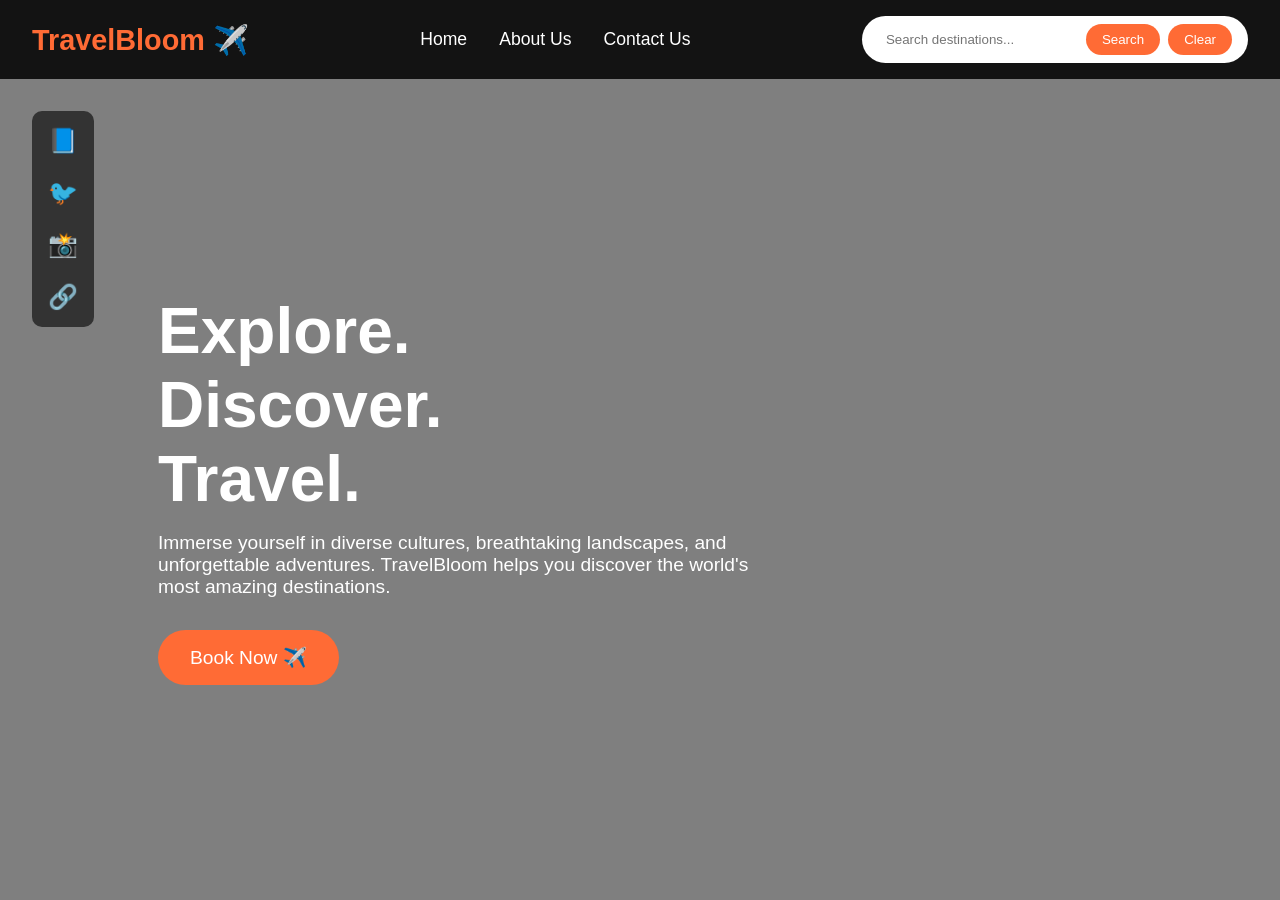
==== index.html @ c7b27f45 "Create index.html" ====
<!DOCTYPE html>
<html lang="en">
<head>
    <meta charset="UTF-8">
    <meta name="viewport" content="width=device-width, initial-scale=1.0">
    <title>TravelBloom - Explore the World</title>
    <style>
        * {
            margin: 0;
            padding: 0;
            box-sizing: border-box;
        }

        body {
            font-family: 'Segoe UI', Tahoma, Geneva, Verdana, sans-serif;
            background: linear-gradient(rgba(0,0,0,0.5), rgba(0,0,0,0.5)), url('https://images.unsplash.com/photo-1506929562872-bb421503ef21?w=1600');
            background-size: cover;
            background-position: center;
            background-attachment: fixed;
            min-height: 100vh;
        }

        .navbar {
            background-color: rgba(0, 0, 0, 0.85);
            padding: 1rem 2rem;
            display: flex;
            justify-content: space-between;
            align-items: center;
            flex-wrap: wrap;
            gap: 1rem;
        }

        .logo {
            color: #ff6b35;
            font-size: 1.8rem;
            font-weight: bold;
        }

        .nav-links {
            display: flex;
            gap: 2rem;
        }

        .nav-links a {
            color: white;
            text-decoration: none;
            font-size: 1.1rem;
            cursor: pointer;
            transition: color 0.3s;
        }

        .nav-links a:hover {
            color: #ff6b35;
        }

        .search-container {
            display: flex;
            gap: 0.5rem;
            background-color: white;
            padding: 0.5rem 1rem;
            border-radius: 50px;
        }

        .search-container input {
            border: none;
            padding: 0.5rem;
            width: 200px;
            outline: none;
        }

        .search-container button {
            background-color: #ff6b35;
            border: none;
            color: white;
            padding: 0.5rem 1rem;
            border-radius: 25px;
            cursor: pointer;
        }

        .main-content {
            display: flex;
            min-height: calc(100vh - 80px);
            padding: 2rem;
        }

        .social-sidebar {
            display: flex;
            flex-direction: column;
            gap: 1.5rem;
            background-color: rgba(0, 0, 0, 0.6);
            padding: 1rem;
            border-radius: 10px;
            height: fit-content;
        }

        .social-sidebar a {
            color: white;
            font-size: 1.5rem;
            text-decoration: none;
        }

        .hero {
            flex: 1;
            display: flex;
            flex-direction: column;
            justify-content: center;
            padding: 2rem 4rem;
            color: white;
        }

        .hero h1 {
            font-size: 4rem;
            margin-bottom: 1rem;
        }

        .hero p {
            font-size: 1.2rem;
            margin-bottom: 2rem;
            max-width: 600px;
        }

        .book-btn {
            background-color: #ff6b35;
            color: white;
            border: none;
            padding: 1rem 2rem;
            font-size: 1.2rem;
            border-radius: 50px;
            cursor: pointer;
            width: fit-content;
        }

        .results-section {
            background-color: rgba(0, 0, 0, 0.8);
            border-radius: 10px;
            padding: 1.5rem;
            margin-left: 2rem;
            width: 300px;
        }

        .results-section h3 {
            color: #ff6b35;
            margin-bottom: 1rem;
        }

        .result-item {
            background-color: rgba(255,255,255,0.1);
            padding: 0.8rem;
            margin-bottom: 0.8rem;
            border-radius: 8px;
            color: white;
        }

        .hidden {
            display: none;
        }
    </style>
</head>
<body>

    <nav class="navbar">
        <div class="logo">TravelBloom ✈️</div>
        <div class="nav-links">
            <a onclick="showHome()">Home</a>
            <a onclick="showAbout()">About Us</a>
            <a onclick="showContact()">Contact Us</a>
        </div>
        <div class="search-container">
            <input type="text" id="searchInput" placeholder="Search destinations...">
            <button onclick="searchDestinations()">Search</button>
            <button onclick="clearSearch()">Clear</button>
        </div>
    </nav>

    <div class="main-content">
        <div class="social-sidebar">
            <a href="#">📘</a>
            <a href="#">🐦</a>
            <a href="#">📸</a>
            <a href="#">🔗</a>
        </div>

        <div class="hero" id="heroSection">
            <h1>Explore.<br>Discover.<br>Travel.</h1>
            <p>Immerse yourself in diverse cultures, breathtaking landscapes, and unforgettable adventures. TravelBloom helps you discover the world's most amazing destinations.</p>
            <button class="book-btn" onclick="bookNow()">Book Now ✈️</button>
        </div>

        <div id="resultsSection" class="results-section hidden">
            <h3>Recommendations</h3>
            <div id="resultsList"></div>
        </div>
    </div>

    <script>
        const destinations = [
            { name: "Paris", country: "France", description: "City of Love and Lights" },
            { name: "Tokyo", country: "Japan", description: "Modern city with ancient traditions" },
            { name: "New York", country: "USA", description: "The city that never sleeps" },
            { name: "Rome", country: "Italy", description: "Eternal city of history" },
            { name: "Bali", country: "Indonesia", description: "Paradise island with stunning beaches" },
            { name: "Beach", country: "Various", description: "Relax on sandy shores" },
            { name: "Temple", country: "Various", description: "Discover ancient spiritual sites" },
            { name: "Mountain", country: "Various", description: "Hike through breathtaking ranges" }
        ];

        function searchDestinations() {
            const query = document.getElementById('searchInput').value.toLowerCase().trim();
            if (!query) {
                document.getElementById('resultsSection').classList.add('hidden');
                return;
            }
            const filtered = destinations.filter(d => d.name.toLowerCase().includes(query) || d.country.toLowerCase().includes(query));
            const resultsList = document.getElementById('resultsList');
            if (filtered.length === 0) {
                resultsList.innerHTML = '<p style="color:white;">No destinations found.</p>';
            } else {
                resultsList.innerHTML = filtered.map(d => `<div class="result-item"><h4>${d.name}</h4><p>${d.country}</p><p>${d.description}</p></div>`).join('');
            }
            document.getElementById('resultsSection').classList.remove('hidden');
        }

        function clearSearch() {
            document.getElementById('searchInput').value = '';
            document.getElementById('resultsSection').classList.add('hidden');
        }

        function bookNow() {
            alert('Thank you for choosing TravelBloom! Our experts will contact you shortly.');
        }

        function showHome() {
            document.getElementById('heroSection').innerHTML = `
                <h1>Explore.<br>Discover.<br>Travel.</h1>
                <p>Immerse yourself in diverse cultures, breathtaking landscapes, and unforgettable adventures. TravelBloom helps you discover the world's most amazing destinations.</p>
                <button class="book-btn" onclick="bookNow()">Book Now ✈️</button>
            `;
            clearSearch();
        }

        function showAbout() {
            document.getElementById('heroSection').innerHTML = `
                <h1>About TravelBloom</h1>
                <p>We are passionate travelers dedicated to helping you discover amazing destinations worldwide. Our team curates the best travel experiences.</p>
                <p>🌍 50+ Countries &nbsp;|&nbsp; ✈️ 1000+ Travelers &nbsp;|&nbsp; ⭐ 5-Star Service</p>
            `;
            clearSearch();
        }

        function showContact() {
            document.getElementById('heroSection').innerHTML = `
                <h1>Contact Us</h1>
                <p>📧 Email: hello@travelbloom.com</p>
                <p>📞 Phone: +1 (555) 123-4567</p>
                <p>📍 Address: 123 Travel Street, Adventure City</p>
            `;
            clearSearch();
        }
    </script>
</body>
</html>
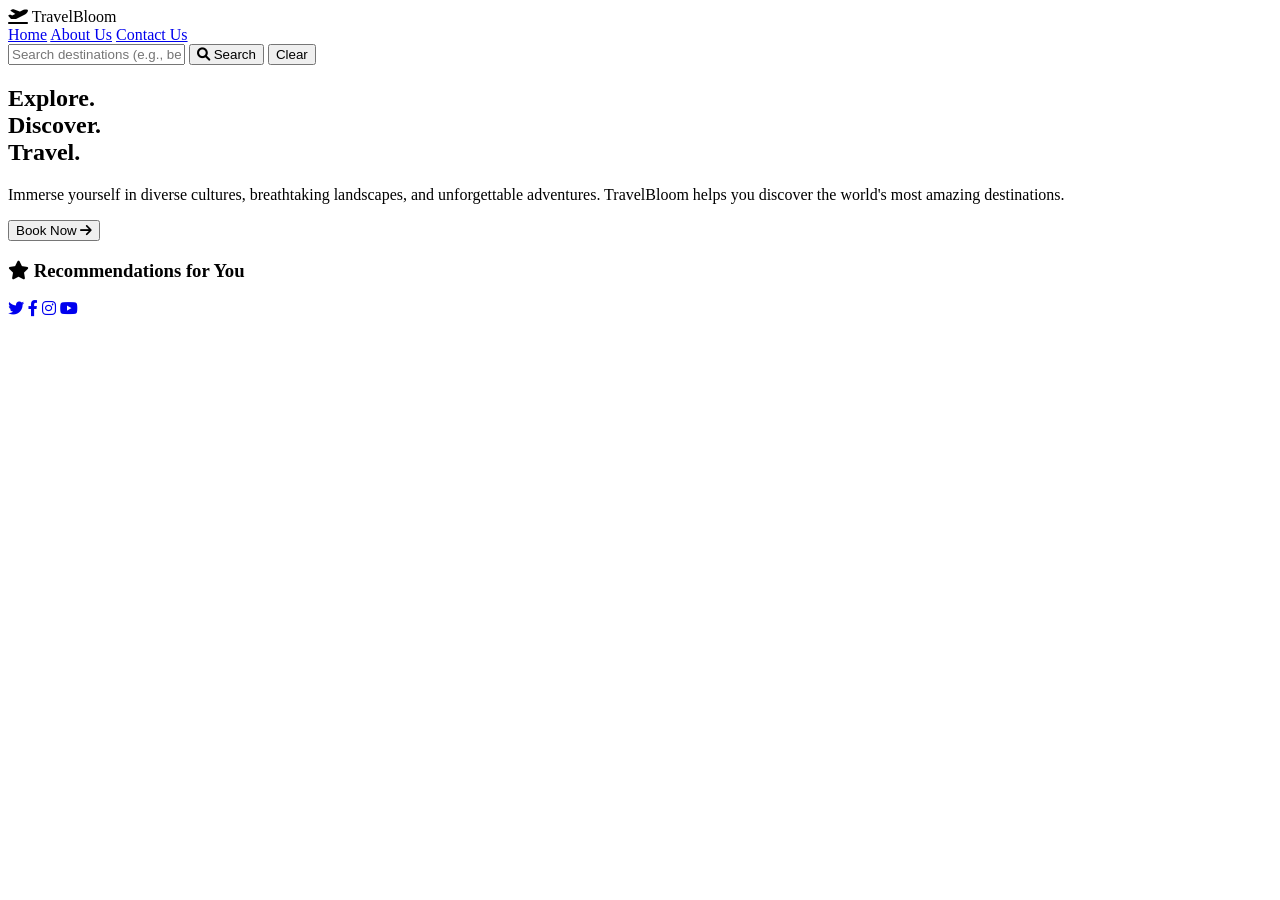
==== commit 084d7a20: "Update index.html" ====
--- a/index.html
+++ b/index.html
@@ -4,258 +4,50 @@
     <meta charset="UTF-8">
     <meta name="viewport" content="width=device-width, initial-scale=1.0">
     <title>TravelBloom - Explore the World</title>
-    <style>
-        * {
-            margin: 0;
-            padding: 0;
-            box-sizing: border-box;
-        }
-
-        body {
-            font-family: 'Segoe UI', Tahoma, Geneva, Verdana, sans-serif;
-            background: linear-gradient(rgba(0,0,0,0.5), rgba(0,0,0,0.5)), url('https://images.unsplash.com/photo-1506929562872-bb421503ef21?w=1600');
-            background-size: cover;
-            background-position: center;
-            background-attachment: fixed;
-            min-height: 100vh;
-        }
-
-        .navbar {
-            background-color: rgba(0, 0, 0, 0.85);
-            padding: 1rem 2rem;
-            display: flex;
-            justify-content: space-between;
-            align-items: center;
-            flex-wrap: wrap;
-            gap: 1rem;
-        }
-
-        .logo {
-            color: #ff6b35;
-            font-size: 1.8rem;
-            font-weight: bold;
-        }
-
-        .nav-links {
-            display: flex;
-            gap: 2rem;
-        }
-
-        .nav-links a {
-            color: white;
-            text-decoration: none;
-            font-size: 1.1rem;
-            cursor: pointer;
-            transition: color 0.3s;
-        }
-
-        .nav-links a:hover {
-            color: #ff6b35;
-        }
-
-        .search-container {
-            display: flex;
-            gap: 0.5rem;
-            background-color: white;
-            padding: 0.5rem 1rem;
-            border-radius: 50px;
-        }
-
-        .search-container input {
-            border: none;
-            padding: 0.5rem;
-            width: 200px;
-            outline: none;
-        }
-
-        .search-container button {
-            background-color: #ff6b35;
-            border: none;
-            color: white;
-            padding: 0.5rem 1rem;
-            border-radius: 25px;
-            cursor: pointer;
-        }
-
-        .main-content {
-            display: flex;
-            min-height: calc(100vh - 80px);
-            padding: 2rem;
-        }
-
-        .social-sidebar {
-            display: flex;
-            flex-direction: column;
-            gap: 1.5rem;
-            background-color: rgba(0, 0, 0, 0.6);
-            padding: 1rem;
-            border-radius: 10px;
-            height: fit-content;
-        }
-
-        .social-sidebar a {
-            color: white;
-            font-size: 1.5rem;
-            text-decoration: none;
-        }
-
-        .hero {
-            flex: 1;
-            display: flex;
-            flex-direction: column;
-            justify-content: center;
-            padding: 2rem 4rem;
-            color: white;
-        }
-
-        .hero h1 {
-            font-size: 4rem;
-            margin-bottom: 1rem;
-        }
-
-        .hero p {
-            font-size: 1.2rem;
-            margin-bottom: 2rem;
-            max-width: 600px;
-        }
-
-        .book-btn {
-            background-color: #ff6b35;
-            color: white;
-            border: none;
-            padding: 1rem 2rem;
-            font-size: 1.2rem;
-            border-radius: 50px;
-            cursor: pointer;
-            width: fit-content;
-        }
-
-        .results-section {
-            background-color: rgba(0, 0, 0, 0.8);
-            border-radius: 10px;
-            padding: 1.5rem;
-            margin-left: 2rem;
-            width: 300px;
-        }
-
-        .results-section h3 {
-            color: #ff6b35;
-            margin-bottom: 1rem;
-        }
-
-        .result-item {
-            background-color: rgba(255,255,255,0.1);
-            padding: 0.8rem;
-            margin-bottom: 0.8rem;
-            border-radius: 8px;
-            color: white;
-        }
-
-        .hidden {
-            display: none;
-        }
-    </style>
+    <link rel="stylesheet" href="style.css">
+    <link rel="stylesheet" href="https://cdnjs.cloudflare.com/ajax/libs/font-awesome/6.0.0/css/all.min.css">
 </head>
 <body>
-
+    <!-- Navigation Bar -->
     <nav class="navbar">
-        <div class="logo">TravelBloom ✈️</div>
+        <div class="logo">
+            <i class="fas fa-plane-departure"></i> TravelBloom
+        </div>
         <div class="nav-links">
-            <a onclick="showHome()">Home</a>
-            <a onclick="showAbout()">About Us</a>
-            <a onclick="showContact()">Contact Us</a>
+            <a href="index.html" class="active">Home</a>
+            <a href="about.html">About Us</a>
+            <a href="contact.html">Contact Us</a>
         </div>
         <div class="search-container">
-            <input type="text" id="searchInput" placeholder="Search destinations...">
-            <button onclick="searchDestinations()">Search</button>
-            <button onclick="clearSearch()">Clear</button>
+            <input type="text" id="searchInput" placeholder="Search destinations (e.g., beach, temple, country)...">
+            <button id="searchBtn"><i class="fas fa-search"></i> Search</button>
+            <button id="clearBtn" class="clear-btn">Clear</button>
         </div>
     </nav>
 
-    <div class="main-content">
-        <div class="social-sidebar">
-            <a href="#">📘</a>
-            <a href="#">🐦</a>
-            <a href="#">📸</a>
-            <a href="#">🔗</a>
-        </div>
-
-        <div class="hero" id="heroSection">
+    <!-- Hero Section -->
+    <section class="hero">
+        <div class="hero-content">
             <h1>Explore.<br>Discover.<br>Travel.</h1>
             <p>Immerse yourself in diverse cultures, breathtaking landscapes, and unforgettable adventures. TravelBloom helps you discover the world's most amazing destinations.</p>
-            <button class="book-btn" onclick="bookNow()">Book Now ✈️</button>
+            <button id="bookNowBtn" class="book-btn">Book Now <i class="fas fa-arrow-right"></i></button>
         </div>
+    </section>
 
-        <div id="resultsSection" class="results-section hidden">
-            <h3>Recommendations</h3>
-            <div id="resultsList"></div>
-        </div>
+    <!-- Search Results Section -->
+    <div id="resultsSection" class="results-section hidden">
+        <h3><i class="fas fa-star"></i> Recommendations for You</h3>
+        <div id="resultsList" class="results-grid"></div>
     </div>
 
-    <script>
-        const destinations = [
-            { name: "Paris", country: "France", description: "City of Love and Lights" },
-            { name: "Tokyo", country: "Japan", description: "Modern city with ancient traditions" },
-            { name: "New York", country: "USA", description: "The city that never sleeps" },
-            { name: "Rome", country: "Italy", description: "Eternal city of history" },
-            { name: "Bali", country: "Indonesia", description: "Paradise island with stunning beaches" },
-            { name: "Beach", country: "Various", description: "Relax on sandy shores" },
-            { name: "Temple", country: "Various", description: "Discover ancient spiritual sites" },
-            { name: "Mountain", country: "Various", description: "Hike through breathtaking ranges" }
-        ];
+    <!-- Social Media Sidebar -->
+    <div class="social-sidebar">
+        <a href="#"><i class="fab fa-twitter"></i></a>
+        <a href="#"><i class="fab fa-facebook-f"></i></a>
+        <a href="#"><i class="fab fa-instagram"></i></a>
+        <a href="#"><i class="fab fa-youtube"></i></a>
+    </div>
 
-        function searchDestinations() {
-            const query = document.getElementById('searchInput').value.toLowerCase().trim();
-            if (!query) {
-                document.getElementById('resultsSection').classList.add('hidden');
-                return;
-            }
-            const filtered = destinations.filter(d => d.name.toLowerCase().includes(query) || d.country.toLowerCase().includes(query));
-            const resultsList = document.getElementById('resultsList');
-            if (filtered.length === 0) {
-                resultsList.innerHTML = '<p style="color:white;">No destinations found.</p>';
-            } else {
-                resultsList.innerHTML = filtered.map(d => `<div class="result-item"><h4>${d.name}</h4><p>${d.country}</p><p>${d.description}</p></div>`).join('');
-            }
-            document.getElementById('resultsSection').classList.remove('hidden');
-        }
-
-        function clearSearch() {
-            document.getElementById('searchInput').value = '';
-            document.getElementById('resultsSection').classList.add('hidden');
-        }
-
-        function bookNow() {
-            alert('Thank you for choosing TravelBloom! Our experts will contact you shortly.');
-        }
-
-        function showHome() {
-            document.getElementById('heroSection').innerHTML = `
-                <h1>Explore.<br>Discover.<br>Travel.</h1>
-                <p>Immerse yourself in diverse cultures, breathtaking landscapes, and unforgettable adventures. TravelBloom helps you discover the world's most amazing destinations.</p>
-                <button class="book-btn" onclick="bookNow()">Book Now ✈️</button>
-            `;
-            clearSearch();
-        }
-
-        function showAbout() {
-            document.getElementById('heroSection').innerHTML = `
-                <h1>About TravelBloom</h1>
-                <p>We are passionate travelers dedicated to helping you discover amazing destinations worldwide. Our team curates the best travel experiences.</p>
-                <p>🌍 50+ Countries &nbsp;|&nbsp; ✈️ 1000+ Travelers &nbsp;|&nbsp; ⭐ 5-Star Service</p>
-            `;
-            clearSearch();
-        }
-
-        function showContact() {
-            document.getElementById('heroSection').innerHTML = `
-                <h1>Contact Us</h1>
-                <p>📧 Email: hello@travelbloom.com</p>
-                <p>📞 Phone: +1 (555) 123-4567</p>
-                <p>📍 Address: 123 Travel Street, Adventure City</p>
-            `;
-            clearSearch();
-        }
-    </script>
+    <script src="script.js"></script>
 </body>
 </html>
